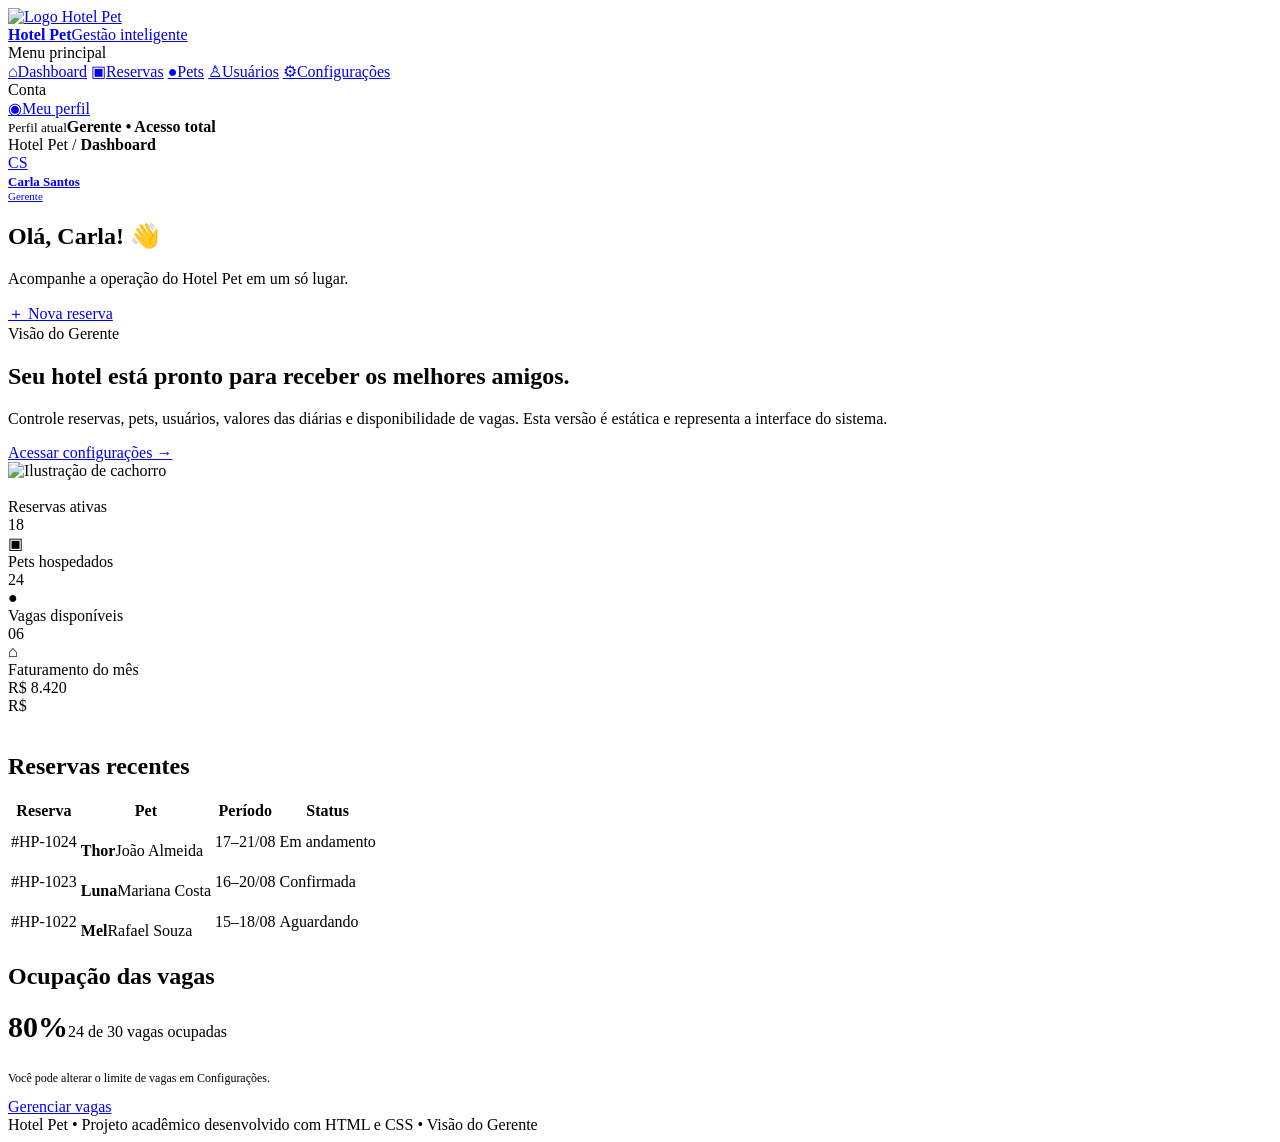
==== index.html @ 5c8a551f "Add files via upload" ====
<!DOCTYPE html>
<html lang="pt-BR">
<head><meta charset="UTF-8"><meta name="viewport" content="width=device-width, initial-scale=1.0">
<title>Dashboard | Hotel Pet</title><link rel="stylesheet" href="css/style.css"></head>
<body>
<div class="app">
<aside class="sidebar">
  <a class="brand" href="index.html"><img src="img/logo-pata.svg" alt="Logo Hotel Pet"><div><strong>Hotel Pet</strong><span>Gestão inteligente</span></div></a>
  <div class="nav-title">Menu principal</div>
  <nav class="nav"><a class="active" href="index.html"><span class="nav-icon">⌂</span><span>Dashboard</span></a>
<a class="" href="reservas.html"><span class="nav-icon">▣</span><span>Reservas</span></a>
<a class="" href="pets.html"><span class="nav-icon">●</span><span>Pets</span></a>
<a class="" href="usuarios.html"><span class="nav-icon">♙</span><span>Usuários</span></a>
<a class="" href="configuracoes.html"><span class="nav-icon">⚙</span><span>Configurações</span></a></nav>
  <div class="nav-title">Conta</div>
  <nav class="nav"><a href="perfil.html"><span class="nav-icon">◉</span><span>Meu perfil</span></a></nav>
  <div class="sidebar-bottom"><small>Perfil atual</small><strong>Gerente • Acesso total</strong></div>
</aside>
<main class="main">
<header class="topbar"><div class="breadcrumb">Hotel Pet / <strong>Dashboard</strong></div>
<a class="profile-mini" href="perfil.html"><div class="avatar">CS</div><div><strong style="font-size:13px">Carla Santos</strong><div style="font-size:11px;color:var(--muted)">Gerente</div></div></a></header>
<section class="content">
<div class="page-head"><div><h1>Olá, Carla! 👋</h1><p>Acompanhe a operação do Hotel Pet em um só lugar.</p></div><div class="actions"><a class="btn btn-primary" href="reservas.html">＋ Nova reserva</a></div></div>
<div class="card hero">
  <div><span class="badge green">Visão do Gerente</span><h2>Seu hotel está pronto para receber os melhores amigos.</h2><p>Controle reservas, pets, usuários, valores das diárias e disponibilidade de vagas. Esta versão é estática e representa a interface do sistema.</p><a class="btn btn-light" href="configuracoes.html">Acessar configurações →</a></div>
  <div class="hero-art"><img src="img/pet-dog.svg" alt="Ilustração de cachorro"></div>
</div>
<div style="height:18px"></div>
<div class="grid grid-4">
  <div class="card stat"><div><div class="label">Reservas ativas</div><div class="number">18</div></div><div class="stat-icon">▣</div></div>
  <div class="card stat"><div><div class="label">Pets hospedados</div><div class="number">24</div></div><div class="stat-icon yellow">●</div></div>
  <div class="card stat"><div><div class="label">Vagas disponíveis</div><div class="number">06</div></div><div class="stat-icon orange">⌂</div></div>
  <div class="card stat"><div><div class="label">Faturamento do mês</div><div class="number">R$ 8.420</div></div><div class="stat-icon purple">R$</div></div>
</div>
<div style="height:18px"></div>
<div class="grid grid-2">
  <div class="card"><h2 class="section-title">Reservas recentes</h2><div class="table-wrap"><table class="table">
  <thead><tr><th>Reserva</th><th>Pet</th><th>Período</th><th>Status</th></tr></thead>
  <tbody>
  <tr><td>#HP-1024</td><td><div class="pet-row"><img class="pet-thumb" src="img/pet-dog.svg" alt=""><div><strong>Thor</strong><span>João Almeida</span></div></div></td><td>17–21/08</td><td><span class="badge green">Em andamento</span></td></tr>
  <tr><td>#HP-1023</td><td><div class="pet-row"><img class="pet-thumb" src="img/pet-cat.svg" alt=""><div><strong>Luna</strong><span>Mariana Costa</span></div></div></td><td>16–20/08</td><td><span class="badge blue">Confirmada</span></td></tr>
  <tr><td>#HP-1022</td><td><div class="pet-row"><img class="pet-thumb" src="img/pet-poodle.svg" alt=""><div><strong>Mel</strong><span>Rafael Souza</span></div></div></td><td>15–18/08</td><td><span class="badge yellow">Aguardando</span></td></tr>
  </tbody></table></div></div>
  <div class="card"><h2 class="section-title">Ocupação das vagas</h2><div class="kpi-row"><strong style="font-size:30px">80%</strong><span style="color:var(--muted)">24 de 30 vagas ocupadas</span></div><div style="height:15px"></div><div class="progress"><span style="width:80%"></span></div><p style="font-size:12px;color:var(--muted)">Você pode alterar o limite de vagas em Configurações.</p><a class="btn btn-light" href="configuracoes.html">Gerenciar vagas</a></div>
</div>
</section>
<footer class="footer">Hotel Pet • Projeto acadêmico desenvolvido com HTML e CSS • Visão do Gerente</footer>
</main>
</div>
</body></html>
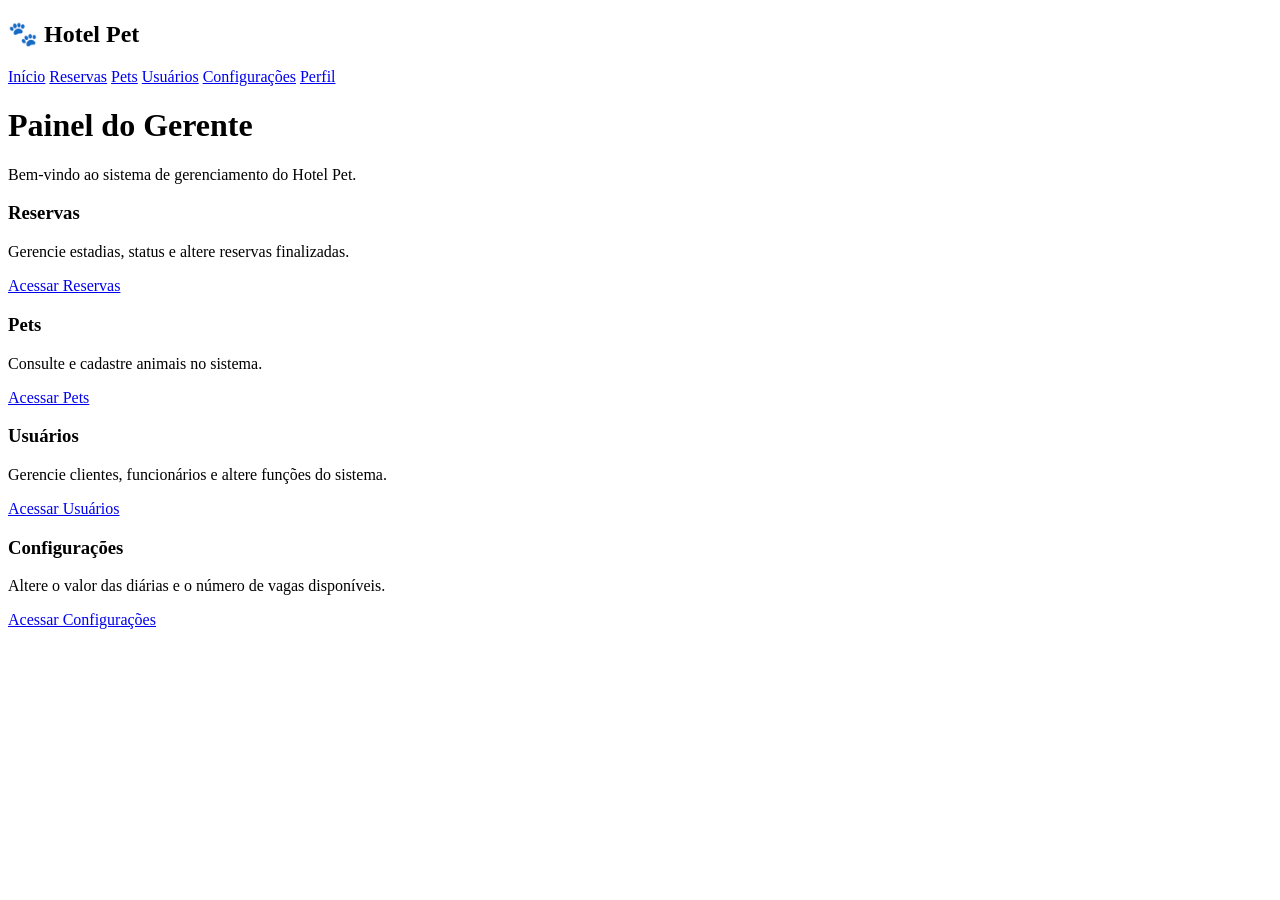
==== commit 33e7d6ce: "Add files via upload" ====
--- a/index.html
+++ b/index.html
@@ -1,50 +1,54 @@
 <!DOCTYPE html>
 <html lang="pt-BR">
-<head><meta charset="UTF-8"><meta name="viewport" content="width=device-width, initial-scale=1.0">
-<title>Dashboard | Hotel Pet</title><link rel="stylesheet" href="css/style.css"></head>
+<head>
+    <meta charset="UTF-8">
+    <meta name="viewport" content="width=device-width, initial-scale=1.0">
+    <title>Hotel Pet - Visão do Gerente</title>
+    <link rel="stylesheet" href="css/style.css">
+</head>
 <body>
-<div class="app">
-<aside class="sidebar">
-  <a class="brand" href="index.html"><img src="img/logo-pata.svg" alt="Logo Hotel Pet"><div><strong>Hotel Pet</strong><span>Gestão inteligente</span></div></a>
-  <div class="nav-title">Menu principal</div>
-  <nav class="nav"><a class="active" href="index.html"><span class="nav-icon">⌂</span><span>Dashboard</span></a>
-<a class="" href="reservas.html"><span class="nav-icon">▣</span><span>Reservas</span></a>
-<a class="" href="pets.html"><span class="nav-icon">●</span><span>Pets</span></a>
-<a class="" href="usuarios.html"><span class="nav-icon">♙</span><span>Usuários</span></a>
-<a class="" href="configuracoes.html"><span class="nav-icon">⚙</span><span>Configurações</span></a></nav>
-  <div class="nav-title">Conta</div>
-  <nav class="nav"><a href="perfil.html"><span class="nav-icon">◉</span><span>Meu perfil</span></a></nav>
-  <div class="sidebar-bottom"><small>Perfil atual</small><strong>Gerente • Acesso total</strong></div>
-</aside>
-<main class="main">
-<header class="topbar"><div class="breadcrumb">Hotel Pet / <strong>Dashboard</strong></div>
-<a class="profile-mini" href="perfil.html"><div class="avatar">CS</div><div><strong style="font-size:13px">Carla Santos</strong><div style="font-size:11px;color:var(--muted)">Gerente</div></div></a></header>
-<section class="content">
-<div class="page-head"><div><h1>Olá, Carla! 👋</h1><p>Acompanhe a operação do Hotel Pet em um só lugar.</p></div><div class="actions"><a class="btn btn-primary" href="reservas.html">＋ Nova reserva</a></div></div>
-<div class="card hero">
-  <div><span class="badge green">Visão do Gerente</span><h2>Seu hotel está pronto para receber os melhores amigos.</h2><p>Controle reservas, pets, usuários, valores das diárias e disponibilidade de vagas. Esta versão é estática e representa a interface do sistema.</p><a class="btn btn-light" href="configuracoes.html">Acessar configurações →</a></div>
-  <div class="hero-art"><img src="img/pet-dog.svg" alt="Ilustração de cachorro"></div>
-</div>
-<div style="height:18px"></div>
-<div class="grid grid-4">
-  <div class="card stat"><div><div class="label">Reservas ativas</div><div class="number">18</div></div><div class="stat-icon">▣</div></div>
-  <div class="card stat"><div><div class="label">Pets hospedados</div><div class="number">24</div></div><div class="stat-icon yellow">●</div></div>
-  <div class="card stat"><div><div class="label">Vagas disponíveis</div><div class="number">06</div></div><div class="stat-icon orange">⌂</div></div>
-  <div class="card stat"><div><div class="label">Faturamento do mês</div><div class="number">R$ 8.420</div></div><div class="stat-icon purple">R$</div></div>
-</div>
-<div style="height:18px"></div>
-<div class="grid grid-2">
-  <div class="card"><h2 class="section-title">Reservas recentes</h2><div class="table-wrap"><table class="table">
-  <thead><tr><th>Reserva</th><th>Pet</th><th>Período</th><th>Status</th></tr></thead>
-  <tbody>
-  <tr><td>#HP-1024</td><td><div class="pet-row"><img class="pet-thumb" src="img/pet-dog.svg" alt=""><div><strong>Thor</strong><span>João Almeida</span></div></div></td><td>17–21/08</td><td><span class="badge green">Em andamento</span></td></tr>
-  <tr><td>#HP-1023</td><td><div class="pet-row"><img class="pet-thumb" src="img/pet-cat.svg" alt=""><div><strong>Luna</strong><span>Mariana Costa</span></div></div></td><td>16–20/08</td><td><span class="badge blue">Confirmada</span></td></tr>
-  <tr><td>#HP-1022</td><td><div class="pet-row"><img class="pet-thumb" src="img/pet-poodle.svg" alt=""><div><strong>Mel</strong><span>Rafael Souza</span></div></div></td><td>15–18/08</td><td><span class="badge yellow">Aguardando</span></td></tr>
-  </tbody></table></div></div>
-  <div class="card"><h2 class="section-title">Ocupação das vagas</h2><div class="kpi-row"><strong style="font-size:30px">80%</strong><span style="color:var(--muted)">24 de 30 vagas ocupadas</span></div><div style="height:15px"></div><div class="progress"><span style="width:80%"></span></div><p style="font-size:12px;color:var(--muted)">Você pode alterar o limite de vagas em Configurações.</p><a class="btn btn-light" href="configuracoes.html">Gerenciar vagas</a></div>
-</div>
-</section>
-<footer class="footer">Hotel Pet • Projeto acadêmico desenvolvido com HTML e CSS • Visão do Gerente</footer>
-</main>
-</div>
-</body></html>+    <header>
+        <div class="logo">
+            <h2>🐾 Hotel Pet</h2>
+        </div>
+        <nav>
+            <a href="index.html">Início</a>
+            <a href="reservas.html">Reservas</a>
+            <a href="pets.html">Pets</a>
+            <a href="usuarios.html">Usuários</a>
+            <a href="configuracoes.html" class="menu-configuracoes">Configurações</a>
+            <a href="perfil.html">Perfil</a>
+        </nav>
+    </header>
+
+    <main class="container">
+        <h1>Painel do Gerente</h1>
+        <p>Bem-vindo ao sistema de gerenciamento do Hotel Pet.</p>
+        
+        <div class="cards-grid">
+            <div class="card">
+                <h3>Reservas</h3>
+                <p>Gerencie estadias, status e altere reservas finalizadas.</p>
+                <a href="reservas.html" class="btn">Acessar Reservas</a>
+            </div>
+            <div class="card">
+                <h3>Pets</h3>
+                <p>Consulte e cadastre animais no sistema.</p>
+                <a href="pets.html" class="btn">Acessar Pets</a>
+            </div>
+            <div class="card">
+                <h3>Usuários</h3>
+                <p>Gerencie clientes, funcionários e altere funções do sistema.</p>
+                <a href="usuarios.html" class="btn">Acessar Usuários</a>
+            </div>
+            <div class="card">
+                <h3>Configurações</h3>
+                <p>Altere o valor das diárias e o número de vagas disponíveis.</p>
+                <a href="configuracoes.html" class="btn">Acessar Configurações</a>
+            </div>
+        </div>
+    </main>
+
+    <script src="js/navigation.js"></script>
+</body>
+</html>
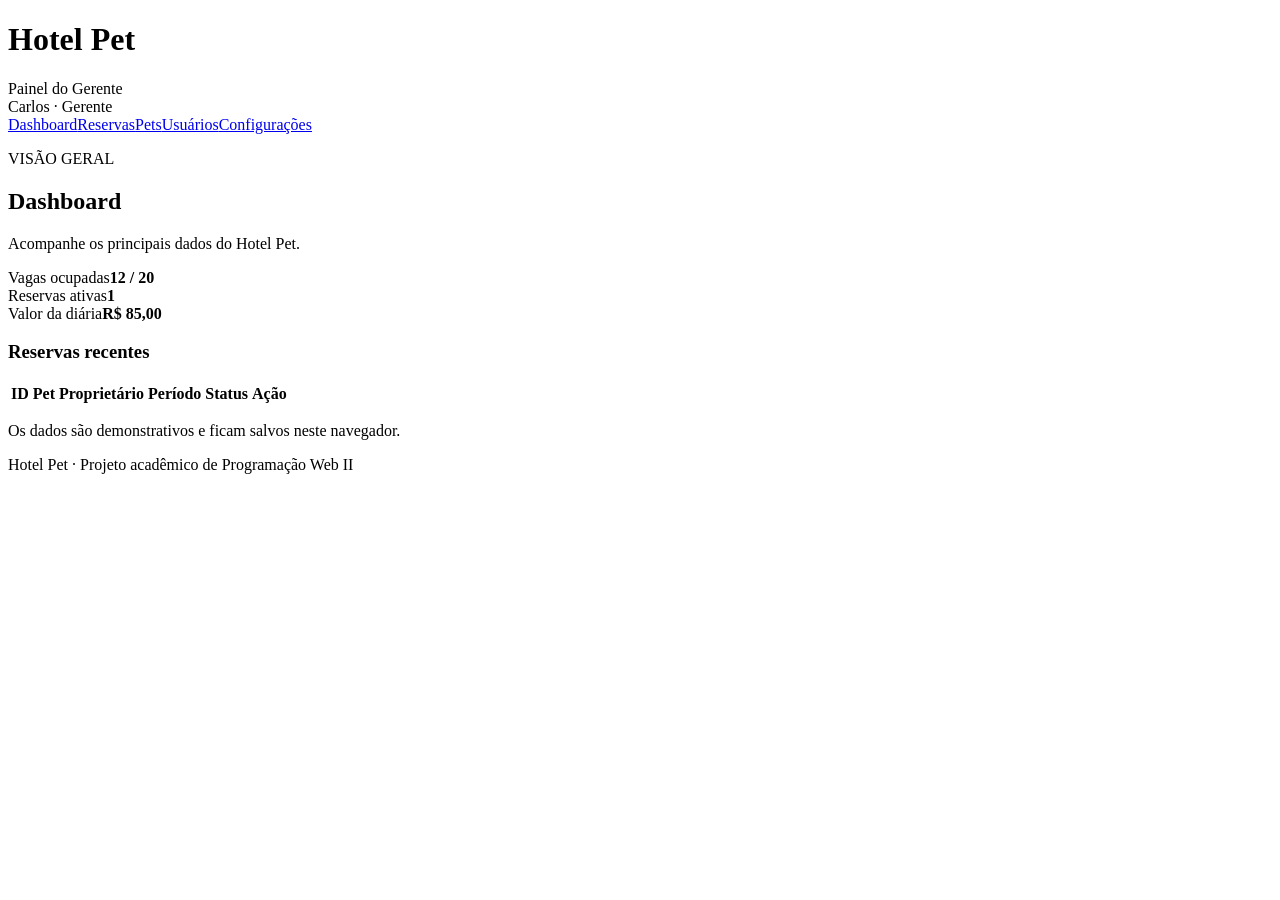
==== commit 6b565b6c: "Add files via upload" ====
--- a/index.html
+++ b/index.html
@@ -1,54 +1 @@
-<!DOCTYPE html>
-<html lang="pt-BR">
-<head>
-    <meta charset="UTF-8">
-    <meta name="viewport" content="width=device-width, initial-scale=1.0">
-    <title>Hotel Pet - Visão do Gerente</title>
-    <link rel="stylesheet" href="css/style.css">
-</head>
-<body>
-    <header>
-        <div class="logo">
-            <h2>🐾 Hotel Pet</h2>
-        </div>
-        <nav>
-            <a href="index.html">Início</a>
-            <a href="reservas.html">Reservas</a>
-            <a href="pets.html">Pets</a>
-            <a href="usuarios.html">Usuários</a>
-            <a href="configuracoes.html" class="menu-configuracoes">Configurações</a>
-            <a href="perfil.html">Perfil</a>
-        </nav>
-    </header>
-
-    <main class="container">
-        <h1>Painel do Gerente</h1>
-        <p>Bem-vindo ao sistema de gerenciamento do Hotel Pet.</p>
-        
-        <div class="cards-grid">
-            <div class="card">
-                <h3>Reservas</h3>
-                <p>Gerencie estadias, status e altere reservas finalizadas.</p>
-                <a href="reservas.html" class="btn">Acessar Reservas</a>
-            </div>
-            <div class="card">
-                <h3>Pets</h3>
-                <p>Consulte e cadastre animais no sistema.</p>
-                <a href="pets.html" class="btn">Acessar Pets</a>
-            </div>
-            <div class="card">
-                <h3>Usuários</h3>
-                <p>Gerencie clientes, funcionários e altere funções do sistema.</p>
-                <a href="usuarios.html" class="btn">Acessar Usuários</a>
-            </div>
-            <div class="card">
-                <h3>Configurações</h3>
-                <p>Altere o valor das diárias e o número de vagas disponíveis.</p>
-                <a href="configuracoes.html" class="btn">Acessar Configurações</a>
-            </div>
-        </div>
-    </main>
-
-    <script src="js/navigation.js"></script>
-</body>
-</html>
+<!DOCTYPE html><html lang="pt-BR"><head><meta charset="UTF-8"><meta name="viewport" content="width=device-width,initial-scale=1"><title>Hotel Pet | Painel do Gerente</title><link rel="stylesheet" href="css/style.css"><script defer src="js/app.js"></script></head><body><header class="topbar"><div><h1>Hotel Pet</h1><span>Painel do Gerente</span></div><div class="user">Carlos · Gerente</div></header><div class="layout"><aside><nav><a class="active" href="index.html">Dashboard</a><a href="reservas.html">Reservas</a><a href="pets.html">Pets</a><a href="usuarios.html">Usuários</a><a href="configuracoes.html">Configurações</a></nav></aside><main><div class="page-title"><div><p class="eyebrow">VISÃO GERAL</p><h2>Dashboard</h2><p>Acompanhe os principais dados do Hotel Pet.</p></div></div><section class="stats"><article class="stat"><span>Vagas ocupadas</span><strong id="ocupadas">12 / 20</strong></article><article class="stat"><span>Reservas ativas</span><strong id="ativas">1</strong></article><article class="stat"><span>Valor da diária</span><strong id="valorDiaria">R$ 85,00</strong></article></section><section class="panel"><h3>Reservas recentes</h3><div class="table-wrap"><table><thead><tr><th>ID</th><th>Pet</th><th>Proprietário</th><th>Período</th><th>Status</th><th>Ação</th></tr></thead><tbody id="recentes"></tbody></table></div><p class="hint">Os dados são demonstrativos e ficam salvos neste navegador.</p></section></main></div><footer>Hotel Pet · Projeto acadêmico de Programação Web II</footer></body></html>
